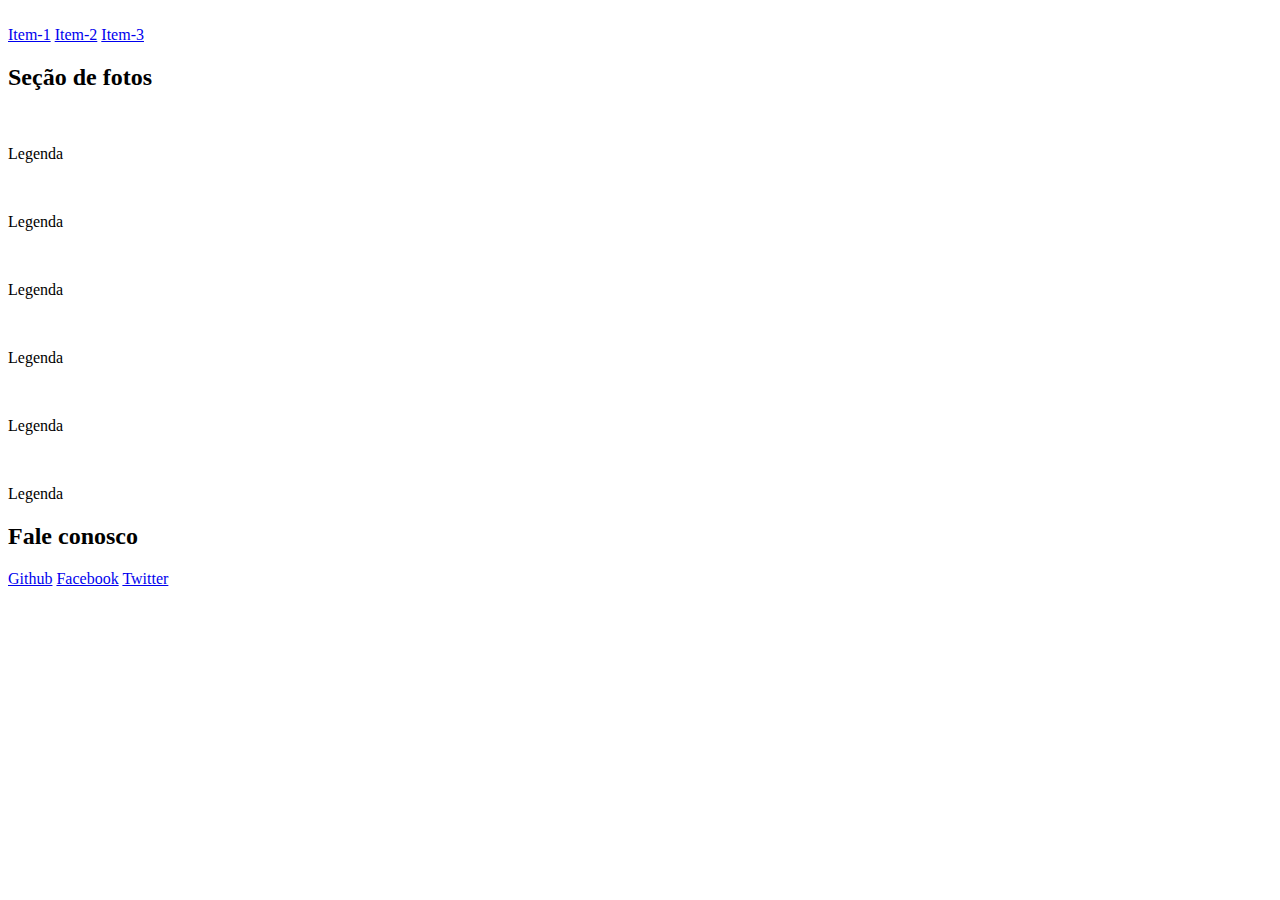
==== index.html @ a00202f2 "Estrutura criada" ====
<!DOCTYPE html>
<html lang="en">
<head>
    <meta charset="UTF-8">
    <meta http-equiv="X-UA-Compatible" content="IE=edge">
    <meta name="viewport" content="width=device-width, initial-scale=1.0">
    <title>My-Layout</title>
</head>
<body>
    <header class="cabecalho">
        <img src="" alt="">
        <nav>
            <a href="#">Item-1</a>
            <a href="#">Item-2</a>
            <a href="#">Item-3</a>
        </nav>
    </header>

    <h2 class="tit-sec">Seção de fotos</h2>

    <section class="conteudo">
        <div>
            <img src="" alt="">
            <p>Legenda</p>
        </div>

        <div>
            <img src="" alt="">
            <p>Legenda</p>
        </div>

        <div>
            <img src="" alt="">
            <p>Legenda</p>
        </div>

        <div>
            <img src="" alt="">
            <p>Legenda</p>
        </div>

        <div>
            <img src="" alt="">
            <p>Legenda</p>
        </div>

        <div>
            <img src="" alt="">
            <p>Legenda</p>
        </div>
    </section>

    <footer class="rodape">
        <h2>Fale conosco</h2>
        <nav>
            <a href="#">Github</a>
            <a href="#">Facebook</a>
            <a href="#">Twitter</a>
        </nav>
    </footer>
</body>
</html>
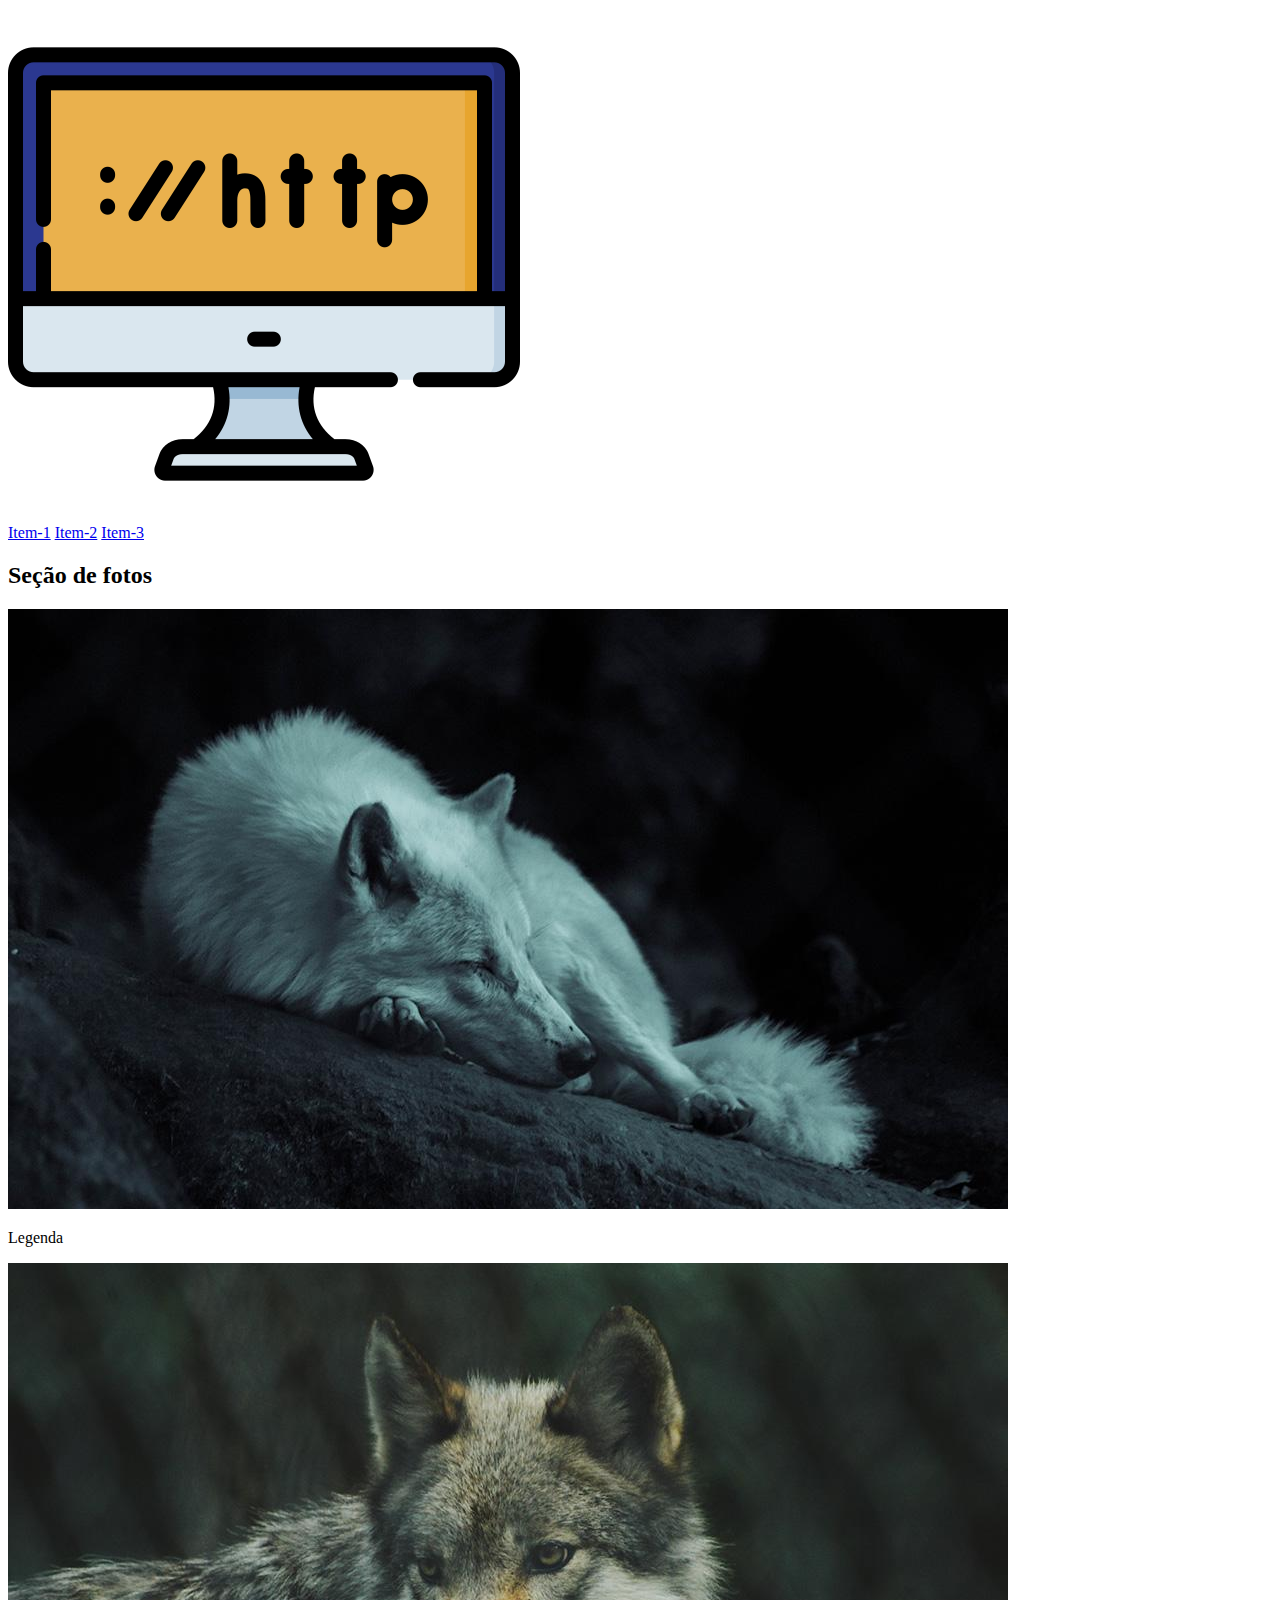
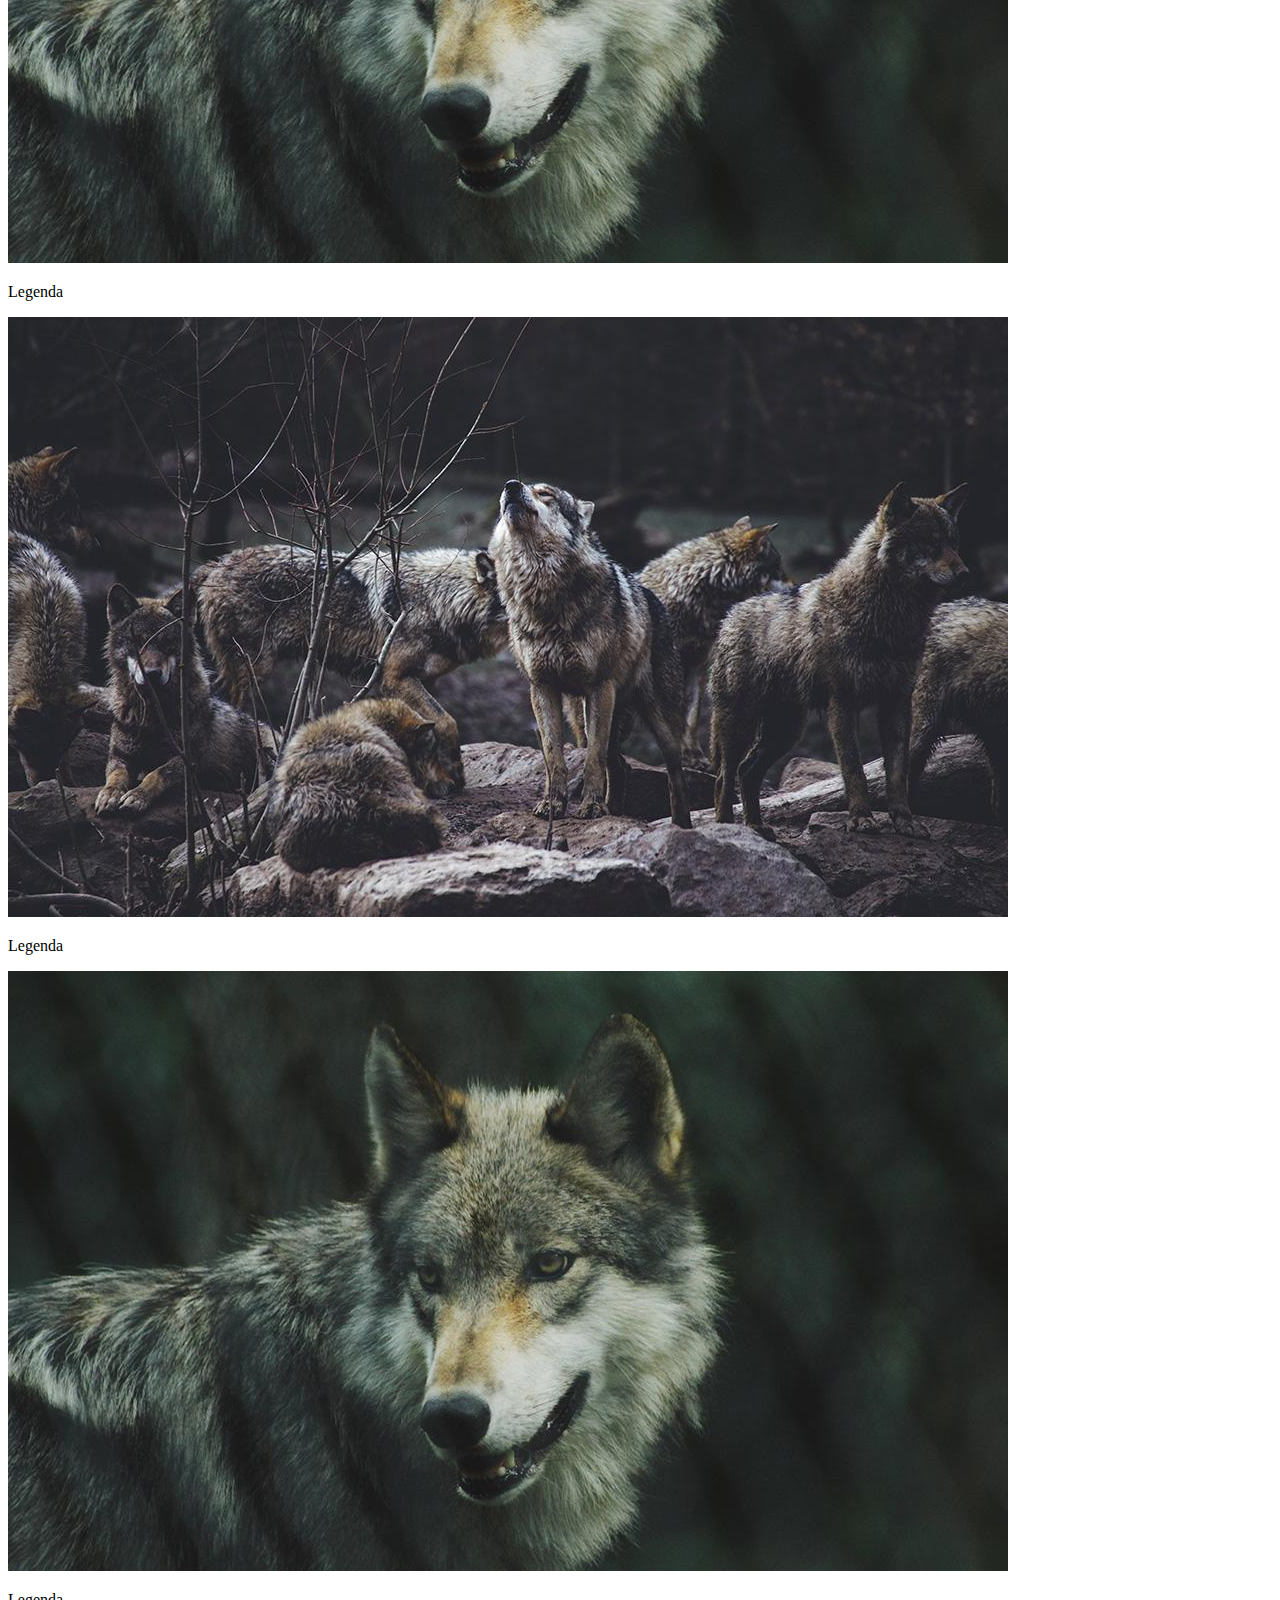
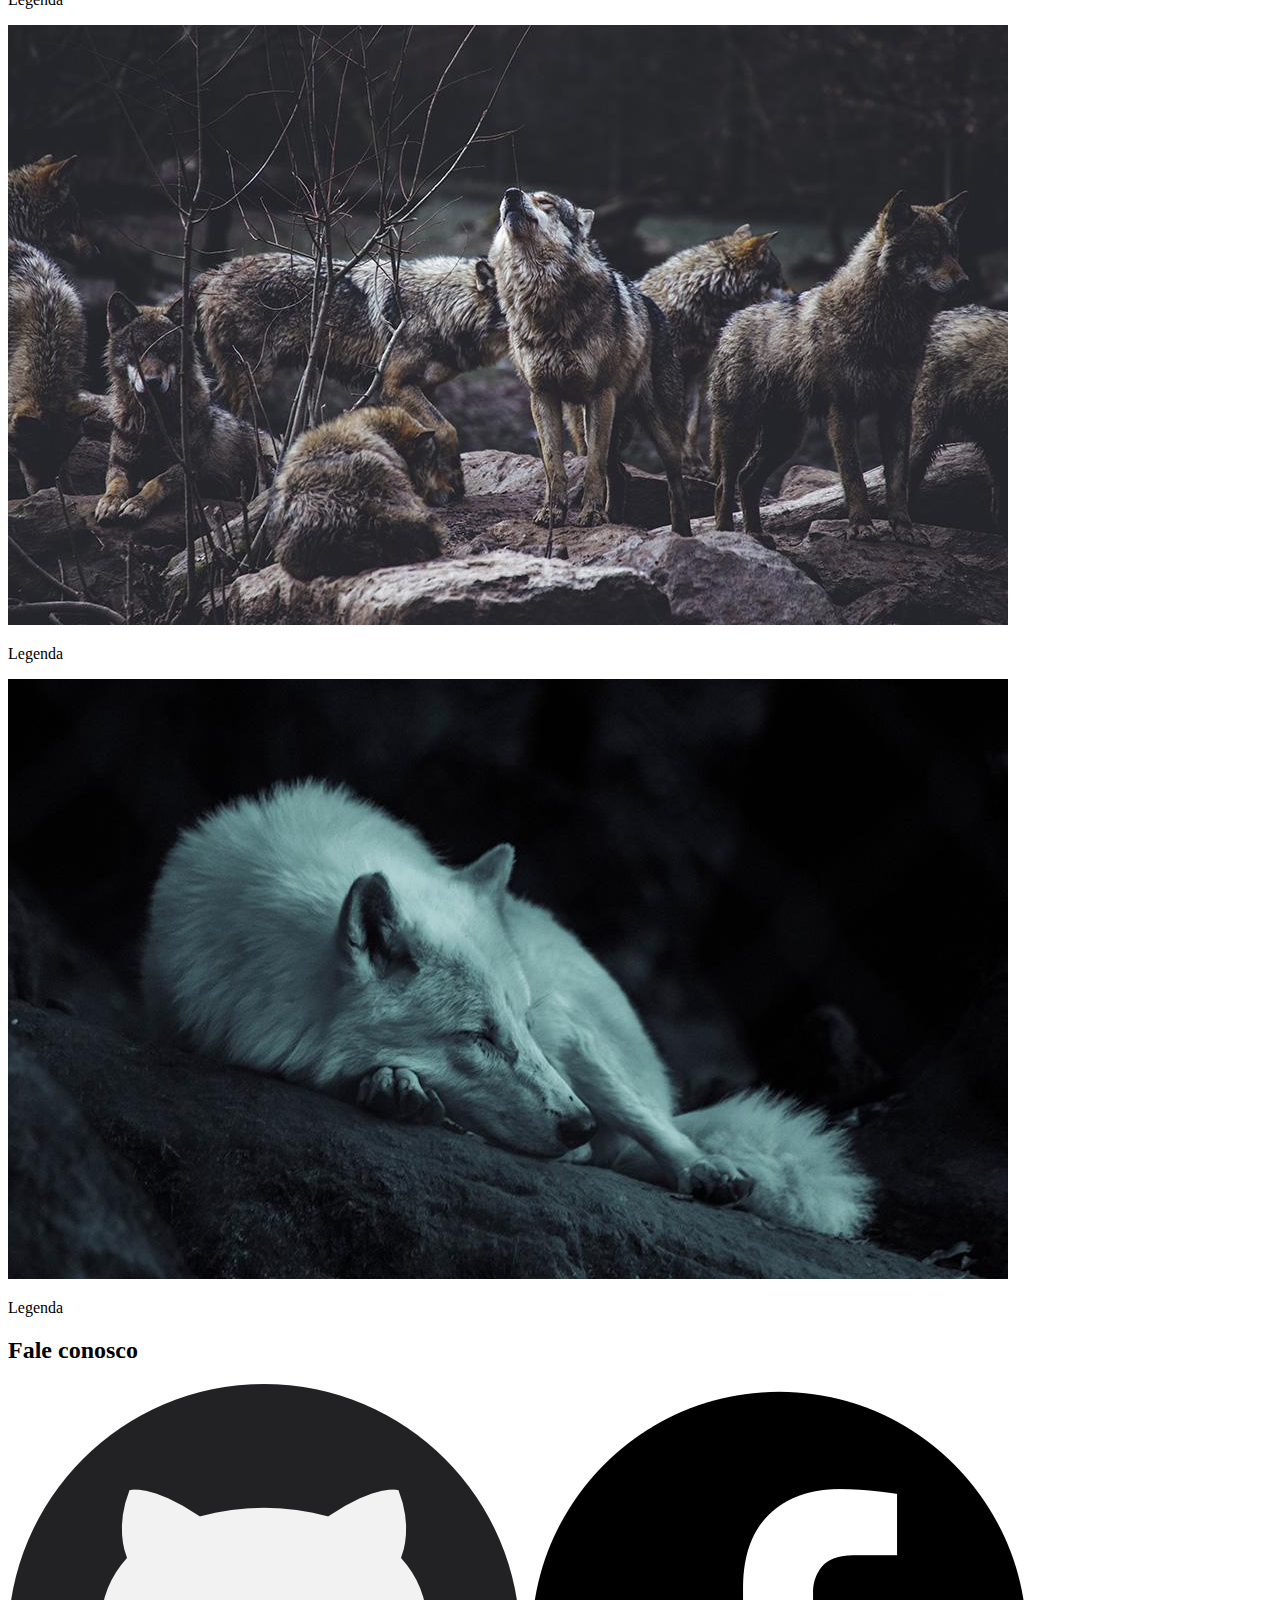
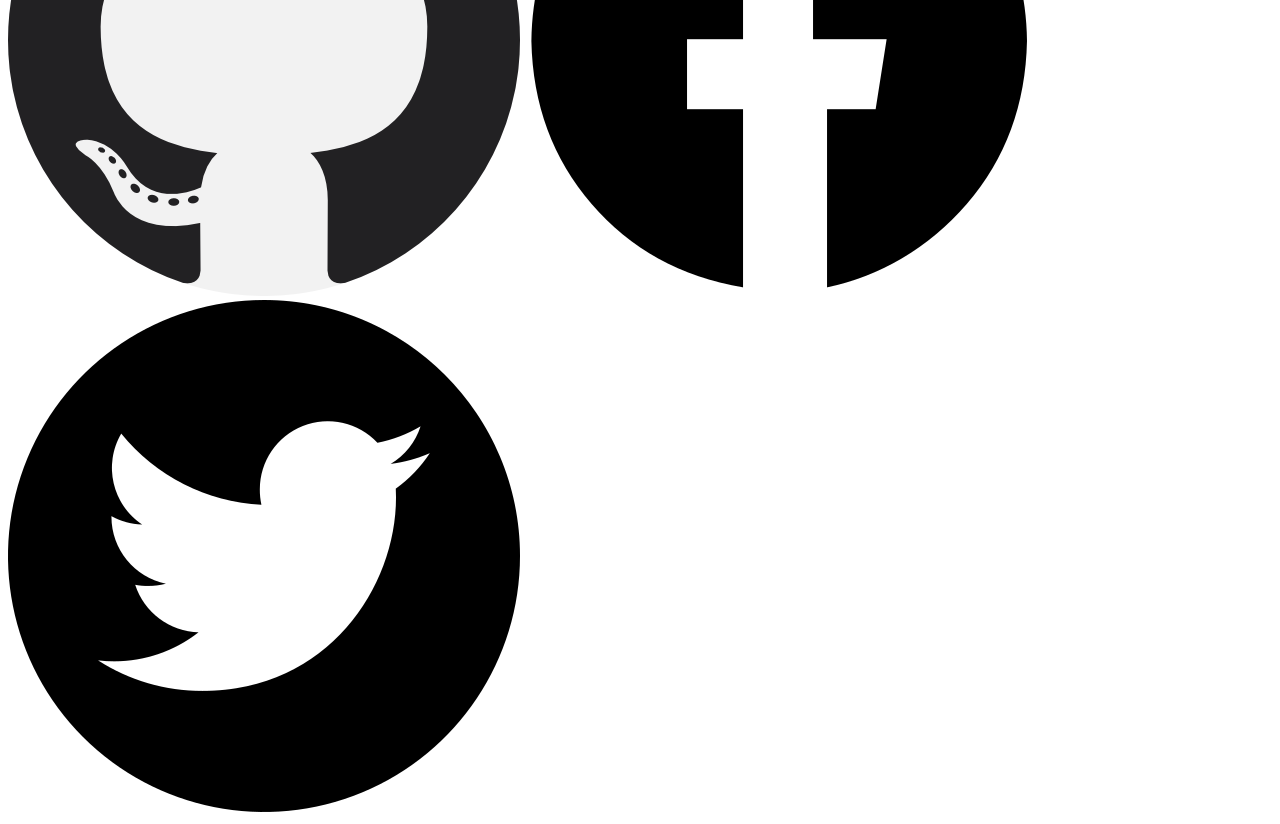
==== commit cd83bc39: "Imagens adicionadas ao index.html" ====
--- a/index.html
+++ b/index.html
@@ -4,11 +4,14 @@
     <meta charset="UTF-8">
     <meta http-equiv="X-UA-Compatible" content="IE=edge">
     <meta name="viewport" content="width=device-width, initial-scale=1.0">
+    <link rel="stylesheet" href="./css/estilo.css">
     <title>My-Layout</title>
 </head>
+
 <body>
+
     <header class="cabecalho">
-        <img src="" alt="">
+        <img src="./img/logo.png" alt="Monitor de computador">
         <nav>
             <a href="#">Item-1</a>
             <a href="#">Item-2</a>
@@ -20,32 +23,32 @@
 
     <section class="conteudo">
         <div>
-            <img src="" alt="">
+            <img src="./img/lobo1.jpg" alt="Lobo">
             <p>Legenda</p>
         </div>
 
         <div>
-            <img src="" alt="">
+            <img src="./img/lobo2.jpg" alt="Lobo">
             <p>Legenda</p>
         </div>
 
         <div>
-            <img src="" alt="">
+            <img src="./img/lobo3.jpg" alt="Lobo">
             <p>Legenda</p>
         </div>
 
         <div>
-            <img src="" alt="">
+            <img src="./img/lobo4.jpg" alt="Lobo">
             <p>Legenda</p>
         </div>
 
         <div>
-            <img src="" alt="">
+            <img src="./img/lobo5.jpg" alt="Lobo">
             <p>Legenda</p>
         </div>
 
         <div>
-            <img src="" alt="">
+            <img src="./img/lobo6.jpg" alt="Lobo">
             <p>Legenda</p>
         </div>
     </section>
@@ -53,9 +56,9 @@
     <footer class="rodape">
         <h2>Fale conosco</h2>
         <nav>
-            <a href="#">Github</a>
-            <a href="#">Facebook</a>
-            <a href="#">Twitter</a>
+            <a href="#"><img src="./img/social-1.png" alt="Logo github"></a>
+            <a href="#"><img src="./img/social-2.png" alt="Logo facebook"></a>
+            <a href="#"><img src="./img/social-3.png" alt="Logo twitter"></a>
         </nav>
     </footer>
 </body>
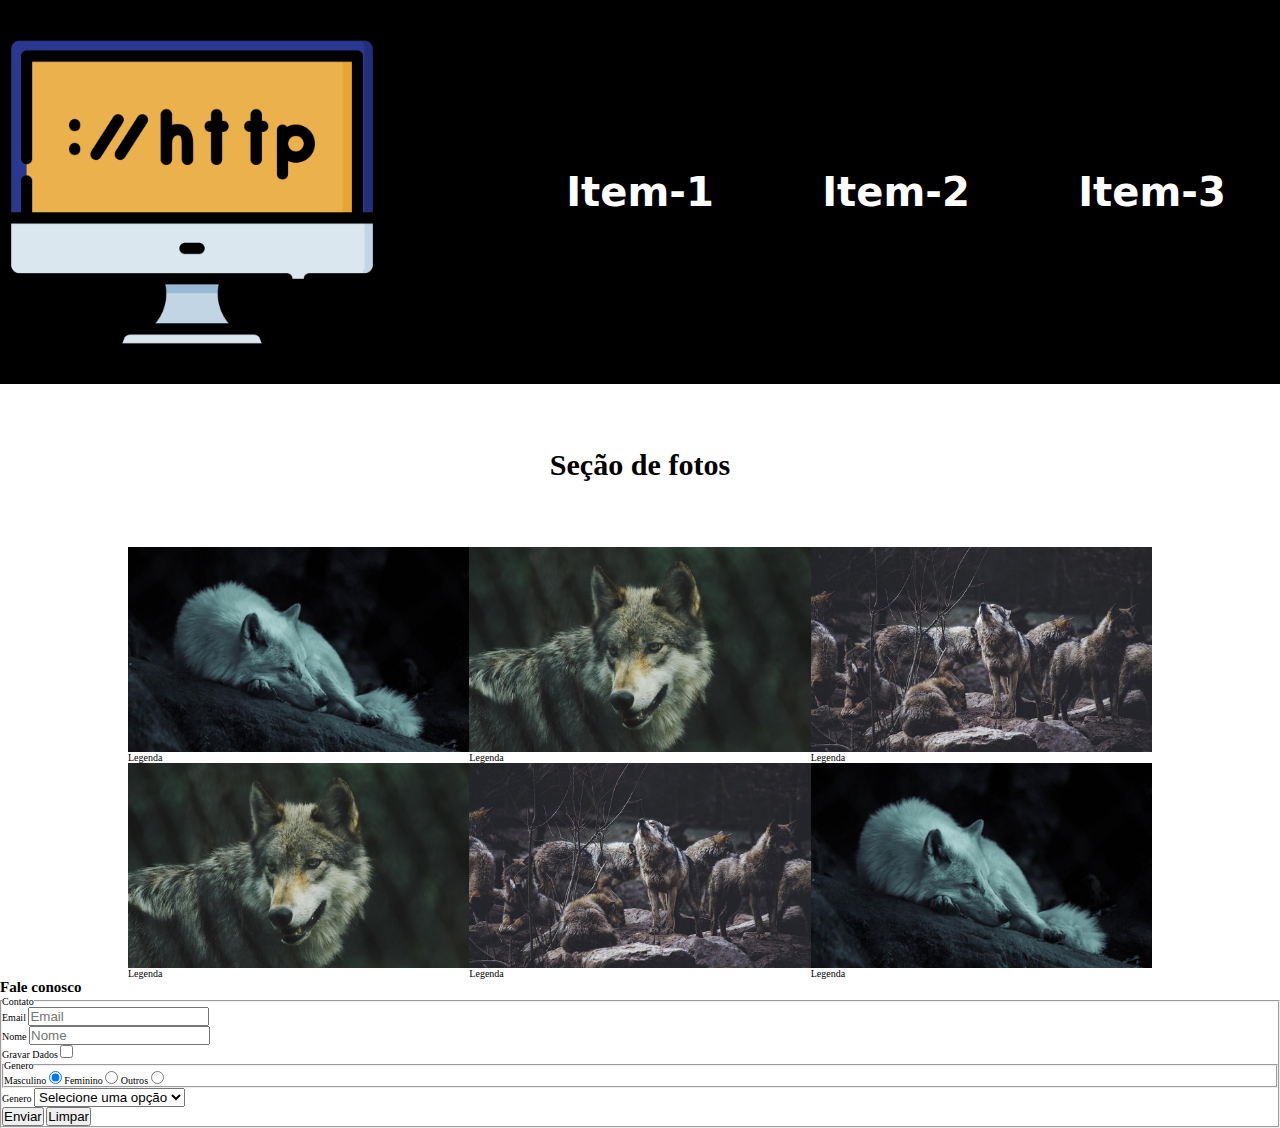
==== commit 97f5509c: "Estrutura do Form criada" ====
--- a/index.html
+++ b/index.html
@@ -56,10 +56,53 @@
     <footer class="rodape">
         <h2>Fale conosco</h2>
         <nav>
-            <a href="#"><img src="./img/social-1.png" alt="Logo github"></a>
+            <!--<a href="#"><img src="./img/social-1.png" alt="Logo github"></a>
             <a href="#"><img src="./img/social-2.png" alt="Logo facebook"></a>
-            <a href="#"><img src="./img/social-3.png" alt="Logo twitter"></a>
+            <a href="#"><img src="./img/social-3.png" alt="Logo twitter"></a>!-->
         </nav>
+        <div>
+            <form action="index.html" method="get" onsubmit="return true">
+                <fieldset>
+                    <legend>Contato</legend>
+                    <div>
+                        <label for="idEmail">Email</label>
+                        <input type="email" name="txtEmail" id="idEmail" placeholder="Email">
+                    </div>
+                    <div>
+                        <label for="idNm">Nome</label>
+                        <input type="text" name="txtNm" id="idNm" placeholder="Nome">
+                    </div>
+                    <div>
+                        <label for="idGrava">Gravar Dados</label>
+                        <input type="checkbox" name="chbGrava" id="idGrava" value="grava">
+                    </div>
+                    <div>
+                        <fieldset>
+                            <legend>Genero</legend>
+                            <label for="idM">Masculino</label>
+                            <input type="radio" name="rdb" id="idRdbM" value="m" checked="checked">
+                            <label for="idF">Feminino</label>
+                            <input type="radio" name="rdb" id="idRdbF" value="f">
+                            <label for="idO">Outros</label>
+                            <input type="radio" name="rdb" id="idRdbO" value="o">
+                        </fieldset>
+                    </div>
+                    <div>
+                        <label for="">Genero</label>
+                        <select name="selGenero" id="idGenero">
+                            <option selected="selected">Selecione uma opção</option>
+                            <option value="m">Masculino</option>
+                            <option value="f">Feminino</option>
+                            <option value="o">Outros</option>
+                        </select>
+                    </div>
+                    <div>
+                        <input type="submit" value="Enviar">
+                        <input type="reset" value="Limpar">
+                    </div>
+                </fieldset>
+            </form>
+        </div>
     </footer>
 </body>
 </html>--- a/css/estilo.css
+++ b/css/estilo.css
@@ -0,0 +1,38 @@
+@import url("./cabecalho.css");
+@import url("./conteudo.css");
+
+html{
+    font-size: 62.7%;
+}
+
+*{
+    margin: 0;
+    padding: 0;
+    box-sizing: border-box;
+}
+
+.tit-sec{
+    text-align: center;
+    font-size: 3rem;
+    margin: 5% 0;
+}
+
+/*breakpoint*/
+
+@media(max-width: 629px){
+
+    .cabecalho{
+        flex-direction: column;    
+    }
+
+    .cabecalho nav{
+        flex-wrap: nowrap;
+    }
+
+    .cabecalho a{
+        font-size: 3rem;
+        padding: 5% 0;
+    }
+}
+
+/*breakpoint*/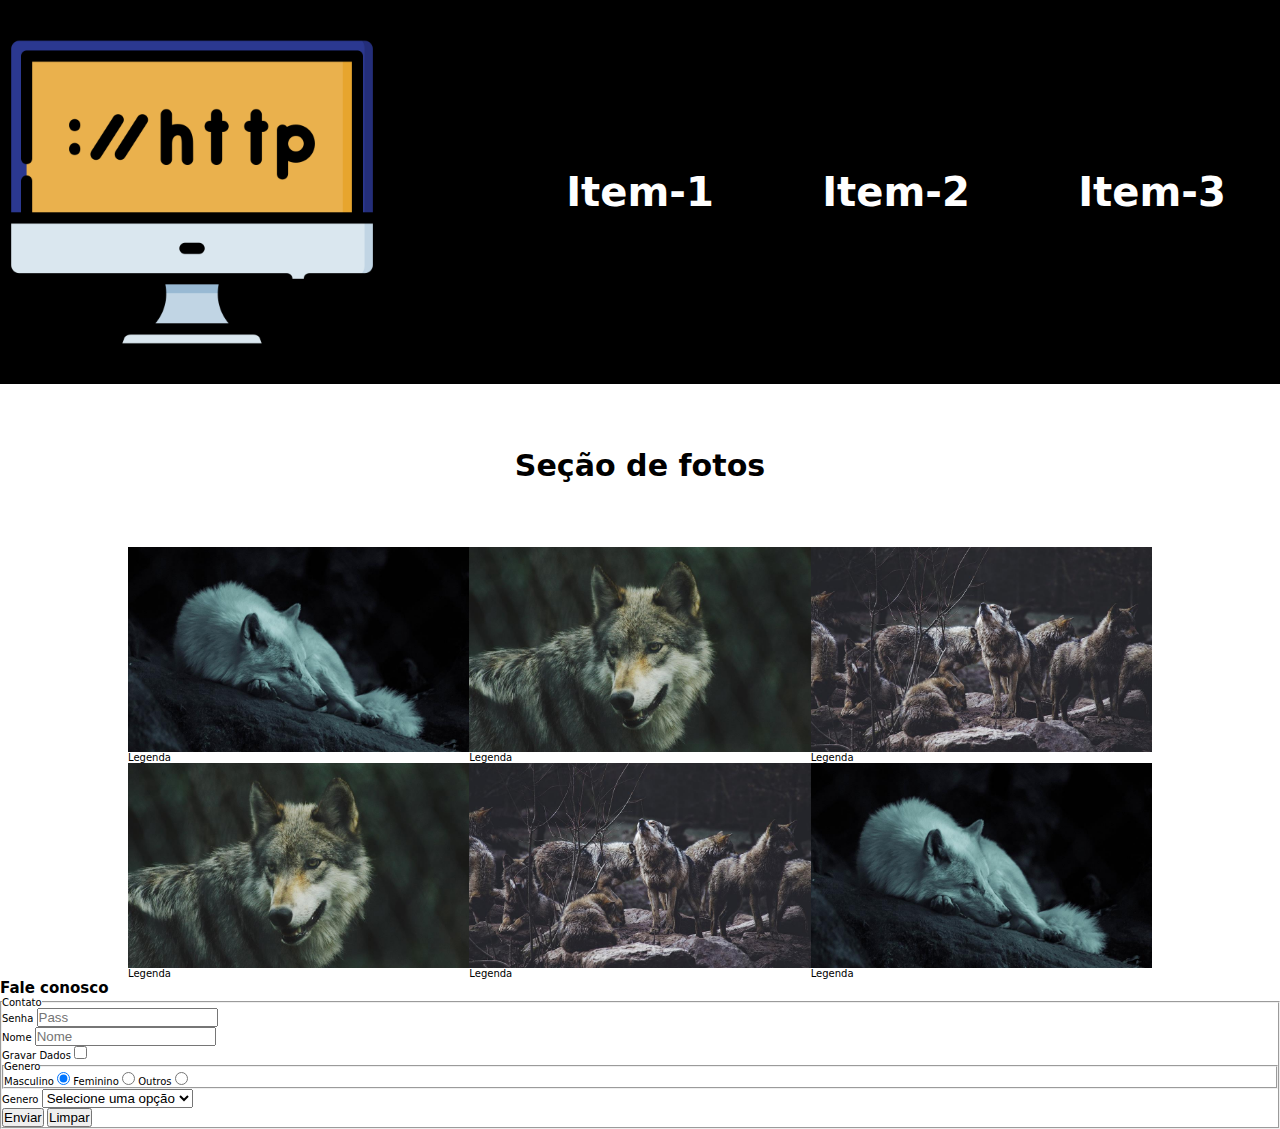
==== commit 61ab93a1: "Utilizando patterns com RegExpr no form." ====
--- a/index.html
+++ b/index.html
@@ -65,8 +65,10 @@
                 <fieldset>
                     <legend>Contato</legend>
                     <div>
-                        <label for="idEmail">Email</label>
-                        <input type="email" name="txtEmail" id="idEmail" placeholder="Email">
+                        <!--<label for="idEmail">Email</label>
+                        <input type="email" name="txtEmail" id="idEmail" placeholder="Email" pattern="[A-Za-z]{6}">!-->
+                        <label for="idPass">Senha</label>
+                        <input type="password" name="txtPass" id="idPass" placeholder="Pass" pattern="(?=.*\d)(?=.*[a-z])(?=.*[A-Z]).{8,}" title="Precisa conter uma letra maiuscula e pelo menos um caracter especial">
                     </div>
                     <div>
                         <label for="idNm">Nome</label>
--- a/css/estilo.css
+++ b/css/estilo.css
@@ -3,6 +3,7 @@
 
 html{
     font-size: 62.7%;
+    font-family: system-ui, -apple-system, BlinkMacSystemFont, 'Segoe UI', Roboto, Oxygen, Ubuntu, Cantarell, 'Open Sans', 'Helvetica Neue', sans-serif;
 }
 
 *{
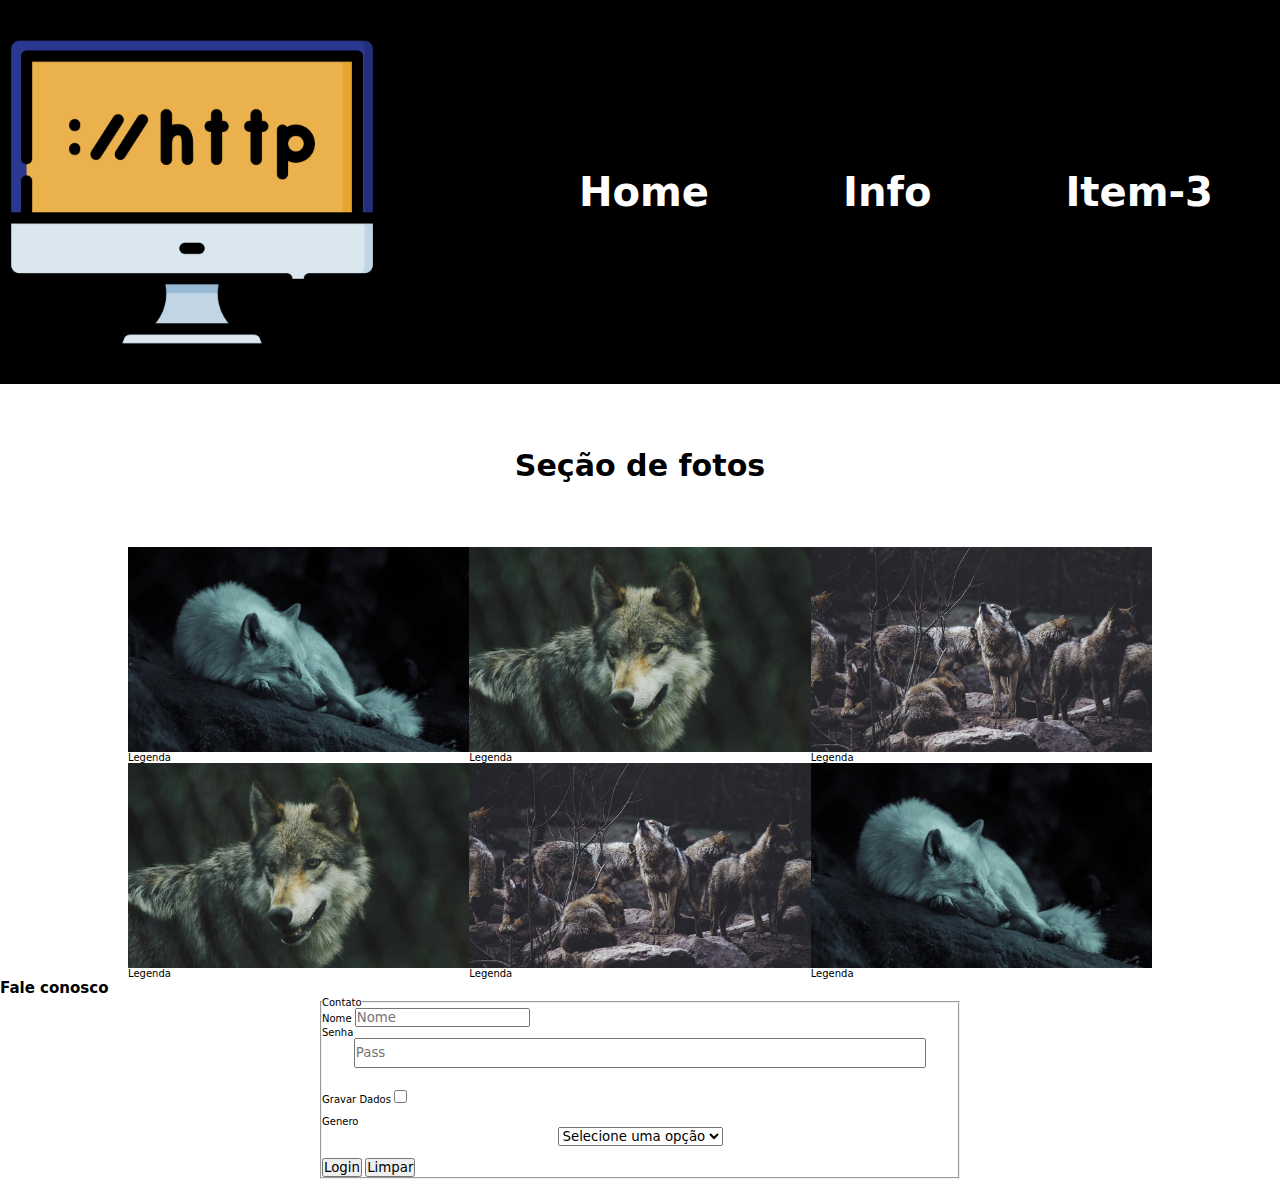
==== commit 2c79e2bb: "Forms estilizado" ====
--- a/index.html
+++ b/index.html
@@ -1,110 +1,103 @@
 <!DOCTYPE html>
-<html lang="en">
-<head>
-    <meta charset="UTF-8">
-    <meta http-equiv="X-UA-Compatible" content="IE=edge">
-    <meta name="viewport" content="width=device-width, initial-scale=1.0">
-    <link rel="stylesheet" href="./css/estilo.css">
-    <title>My-Layout</title>
-</head>
+    <html lang="en">
+    <head>
+        <meta charset="UTF-8">
+        <meta http-equiv="X-UA-Compatible" content="IE=edge">
+        <meta name="viewport" content="width=device-width, initial-scale=1.0">
+        <link rel="stylesheet" href="./css/estilo.css">
+        <title>My-Layout</title>
+    </head>
 
-<body>
+    <body>
 
-    <header class="cabecalho">
-        <img src="./img/logo.png" alt="Monitor de computador">
-        <nav>
-            <a href="#">Item-1</a>
-            <a href="#">Item-2</a>
-            <a href="#">Item-3</a>
-        </nav>
-    </header>
+        <header class="cabecalho">
+            <img src="./img/logo.png" alt="Monitor de computador">
+            <nav>
+                <a href="./index.html">Home</a>
+                <a href="./info.html">Info</a>
+                <a href="#">Item-3</a>
+            </nav>
+        </header>
 
-    <h2 class="tit-sec">Seção de fotos</h2>
+        <h2 class="tit-sec">Seção de fotos</h2>
 
-    <section class="conteudo">
-        <div>
-            <img src="./img/lobo1.jpg" alt="Lobo">
-            <p>Legenda</p>
-        </div>
+        <section class="conteudo">
+            <div>
+                <img src="./img/lobo1.jpg" alt="Lobo">
+                <p>Legenda</p>
+            </div>
 
-        <div>
-            <img src="./img/lobo2.jpg" alt="Lobo">
-            <p>Legenda</p>
-        </div>
+            <div>
+                <img src="./img/lobo2.jpg" alt="Lobo">
+                <p>Legenda</p>
+            </div>
 
-        <div>
-            <img src="./img/lobo3.jpg" alt="Lobo">
-            <p>Legenda</p>
-        </div>
+            <div>
+                <img src="./img/lobo3.jpg" alt="Lobo">
+                <p>Legenda</p>
+            </div>
 
-        <div>
-            <img src="./img/lobo4.jpg" alt="Lobo">
-            <p>Legenda</p>
-        </div>
+            <div>
+                <img src="./img/lobo4.jpg" alt="Lobo">
+                <p>Legenda</p>
+            </div>
 
-        <div>
-            <img src="./img/lobo5.jpg" alt="Lobo">
-            <p>Legenda</p>
-        </div>
+            <div>
+                <img src="./img/lobo5.jpg" alt="Lobo">
+                <p>Legenda</p>
+            </div>
 
-        <div>
-            <img src="./img/lobo6.jpg" alt="Lobo">
-            <p>Legenda</p>
-        </div>
-    </section>
+            <div>
+                <img src="./img/lobo6.jpg" alt="Lobo">
+                <p>Legenda</p>
+            </div>
+        </section>
 
-    <footer class="rodape">
-        <h2>Fale conosco</h2>
-        <nav>
-            <!--<a href="#"><img src="./img/social-1.png" alt="Logo github"></a>
-            <a href="#"><img src="./img/social-2.png" alt="Logo facebook"></a>
-            <a href="#"><img src="./img/social-3.png" alt="Logo twitter"></a>!-->
-        </nav>
-        <div>
-            <form action="index.html" method="get" onsubmit="return true">
-                <fieldset>
-                    <legend>Contato</legend>
-                    <div>
-                        <!--<label for="idEmail">Email</label>
-                        <input type="email" name="txtEmail" id="idEmail" placeholder="Email" pattern="[A-Za-z]{6}">!-->
-                        <label for="idPass">Senha</label>
-                        <input type="password" name="txtPass" id="idPass" placeholder="Pass" pattern="(?=.*\d)(?=.*[a-z])(?=.*[A-Z]).{8,}" title="Precisa conter uma letra maiuscula e pelo menos um caracter especial">
-                    </div>
-                    <div>
-                        <label for="idNm">Nome</label>
-                        <input type="text" name="txtNm" id="idNm" placeholder="Nome">
-                    </div>
-                    <div>
-                        <label for="idGrava">Gravar Dados</label>
-                        <input type="checkbox" name="chbGrava" id="idGrava" value="grava">
-                    </div>
-                    <div>
-                        <fieldset>
-                            <legend>Genero</legend>
-                            <label for="idM">Masculino</label>
-                            <input type="radio" name="rdb" id="idRdbM" value="m" checked="checked">
-                            <label for="idF">Feminino</label>
-                            <input type="radio" name="rdb" id="idRdbF" value="f">
-                            <label for="idO">Outros</label>
-                            <input type="radio" name="rdb" id="idRdbO" value="o">
-                        </fieldset>
-                    </div>
-                    <div>
-                        <label for="">Genero</label>
-                        <select name="selGenero" id="idGenero">
-                            <option selected="selected">Selecione uma opção</option>
-                            <option value="m">Masculino</option>
-                            <option value="f">Feminino</option>
-                            <option value="o">Outros</option>
-                        </select>
-                    </div>
-                    <div>
-                        <input type="submit" value="Enviar">
-                        <input type="reset" value="Limpar">
-                    </div>
-                </fieldset>
-            </form>
-        </div>
-    </footer>
-</body>
+        <footer class="rodape">
+            <h2>Fale conosco</h2>
+            <nav>
+                <!--<a href="#"><img src="./img/social-1.png" alt="Logo github"></a>
+                <a href="#"><img src="./img/social-2.png" alt="Logo facebook"></a>
+                <a href="#"><img src="./img/social-3.png" alt="Logo twitter"></a>!-->
+            </nav>
+            <div>
+                <form action="index.html" method="get" onsubmit="return true">
+                    <fieldset>
+                        <legend>Contato</legend>
+                        
+                        <div>
+                            <label for="idNm">Nome</label>
+                            <input type="text" name="txtNm" id="idNm" placeholder="Nome" required>
+                        </div>
+
+                        <div>
+                            <!--<label for="idEmail">Email</label>
+                            <input type="email" name="txtEmail" id="idEmail" placeholder="Email" pattern="[A-Za-z]{6}">!-->
+                            <label for="idPass">Senha</label>
+                            <input type="password" name="txtPass" id="idPass" placeholder="Pass" pattern="(?=.*\d)(?=.*[a-z])(?=.*[A-Z]).{8,}" title="Precisa conter uma letra maiuscula e pelo menos um caracter especial">
+                        </div>
+
+                        <div>
+                            <label for="idGrava">Gravar Dados</label>
+                            <input type="checkbox" name="chbGrava" id="idGrava" value="grava">
+                        </div>
+                        
+                        <div>
+                            <label for="">Genero</label>
+                            <select name="selGenero" id="idGenero">
+                                <option selected="selected">Selecione uma opção</option>
+                                <option value="m">Masculino</option>
+                                <option value="f">Feminino</option>
+                                <option value="o">Outros</option>
+                            </select>
+                        </div>
+                        <div>
+                            <button type="submit">Login</button>
+                            <button type="reset">Limpar</button>
+                        </div>
+                    </fieldset>
+                </form>
+            </div>
+        </footer>
+    </body>
 </html>--- a/css/estilo.css
+++ b/css/estilo.css
@@ -10,6 +10,7 @@
     margin: 0;
     padding: 0;
     box-sizing: border-box;
+    font-family: system-ui, -apple-system, BlinkMacSystemFont, 'Segoe UI', Roboto, Oxygen, Ubuntu, Cantarell, 'Open Sans', 'Helvetica Neue', sans-serif;
 }
 
 .tit-sec{
@@ -36,4 +37,68 @@
     }
 }
 
-/*breakpoint*/+/*breakpoint*/
+
+/* tabela */
+
+table{
+    border-collapse: collapse;
+    margin: 5% auto;
+}
+
+td, th{
+    border: 1px solid #000000dd;
+    padding: 8px;
+}
+
+tr:nth-child(even){
+    background-color: #dddddd;
+}
+
+tr:hover{
+    background-color: #de6666;
+}
+
+td{
+    text-align: left;
+}
+
+td[colspan], [rowspan]{
+    background-color: #eeb3b3;
+    text-align: center;
+    font-weight: 700;
+}
+
+/* tabela */
+
+.rodape {
+    display: flex;
+    flex-direction: column;
+
+}
+
+.rodape > div{
+    display: flex;
+}
+
+.rodape div form{
+    margin: 0 auto;
+    width: 50%;
+}
+
+.rodape div form input[type=email], input[type=password]{
+    display: block;
+    width: 90%;
+    height: 30px;
+    margin: 0 auto 1.5% auto;
+}
+
+.rodape div form input[type=checkbox]{
+
+    margin: 2% auto;
+}
+
+.rodape div form select{
+    display: block;
+    margin: 0 auto 2% auto ;
+}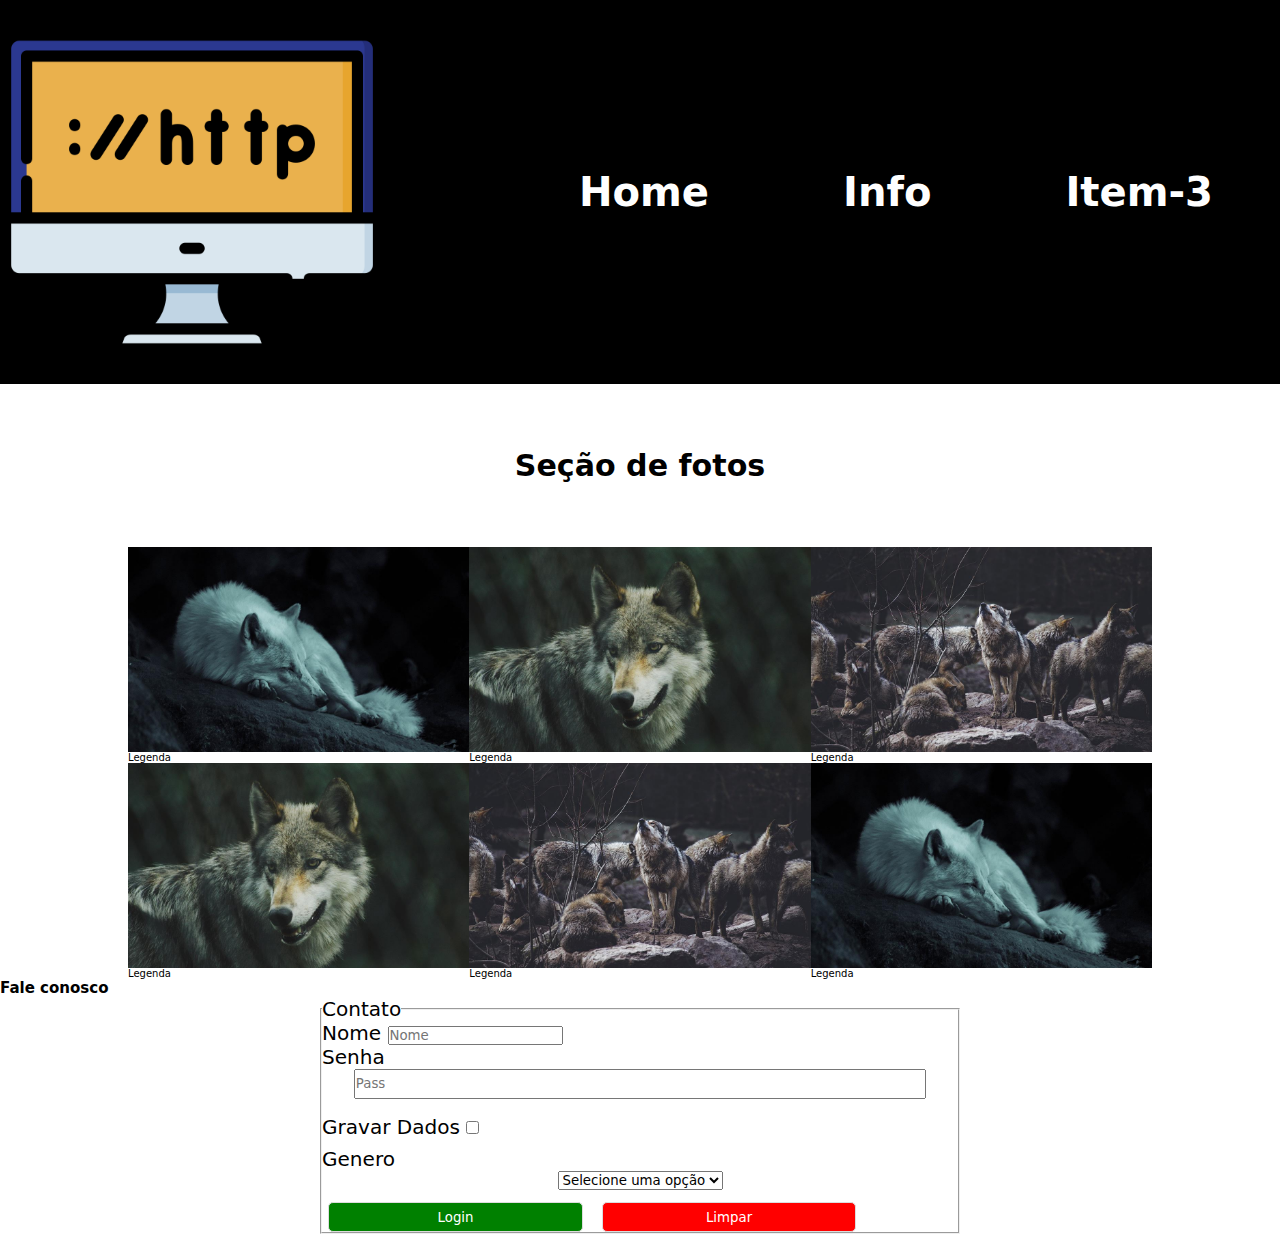
==== commit 0f47019d: "Estilização do forms finalizada" ====
--- a/index.html
+++ b/index.html
@@ -6,6 +6,8 @@
         <meta name="viewport" content="width=device-width, initial-scale=1.0">
         <link rel="stylesheet" href="./css/estilo.css">
         <title>My-Layout</title>
+
+        <script src="./js/script.js"></script>
     </head>
 
     <body>
--- a/css/estilo.css
+++ b/css/estilo.css
@@ -84,6 +84,7 @@
 .rodape div form{
     margin: 0 auto;
     width: 50%;
+    font-size: 2rem;
 }
 
 .rodape div form input[type=email], input[type=password]{
@@ -101,4 +102,41 @@
 .rodape div form select{
     display: block;
     margin: 0 auto 2% auto ;
-}+}
+
+.rodape form div fieldset{
+    width: 90%;
+    margin: 2% auto;
+}
+
+.lbl-txt{
+    margin: auto 5%;
+}
+
+.btn{
+    display: flex;
+    margin: 0 auto;
+    justify-content: center;
+}
+
+.rodape form div button{
+    width: 40%;
+    height: 30px;
+    margin: 0 1%;
+    background-color: #de6666;
+}
+
+.rodape button:nth-child(even){
+    background-color: red;
+    color: white;
+    border: 1px solid #dddddd;
+    border-radius: 5px;
+}
+
+.rodape button:nth-child(odd){
+    background-color: green;
+    color: white;
+    border: 1px solid #dddddd;
+    border-radius: 5px;
+}
+
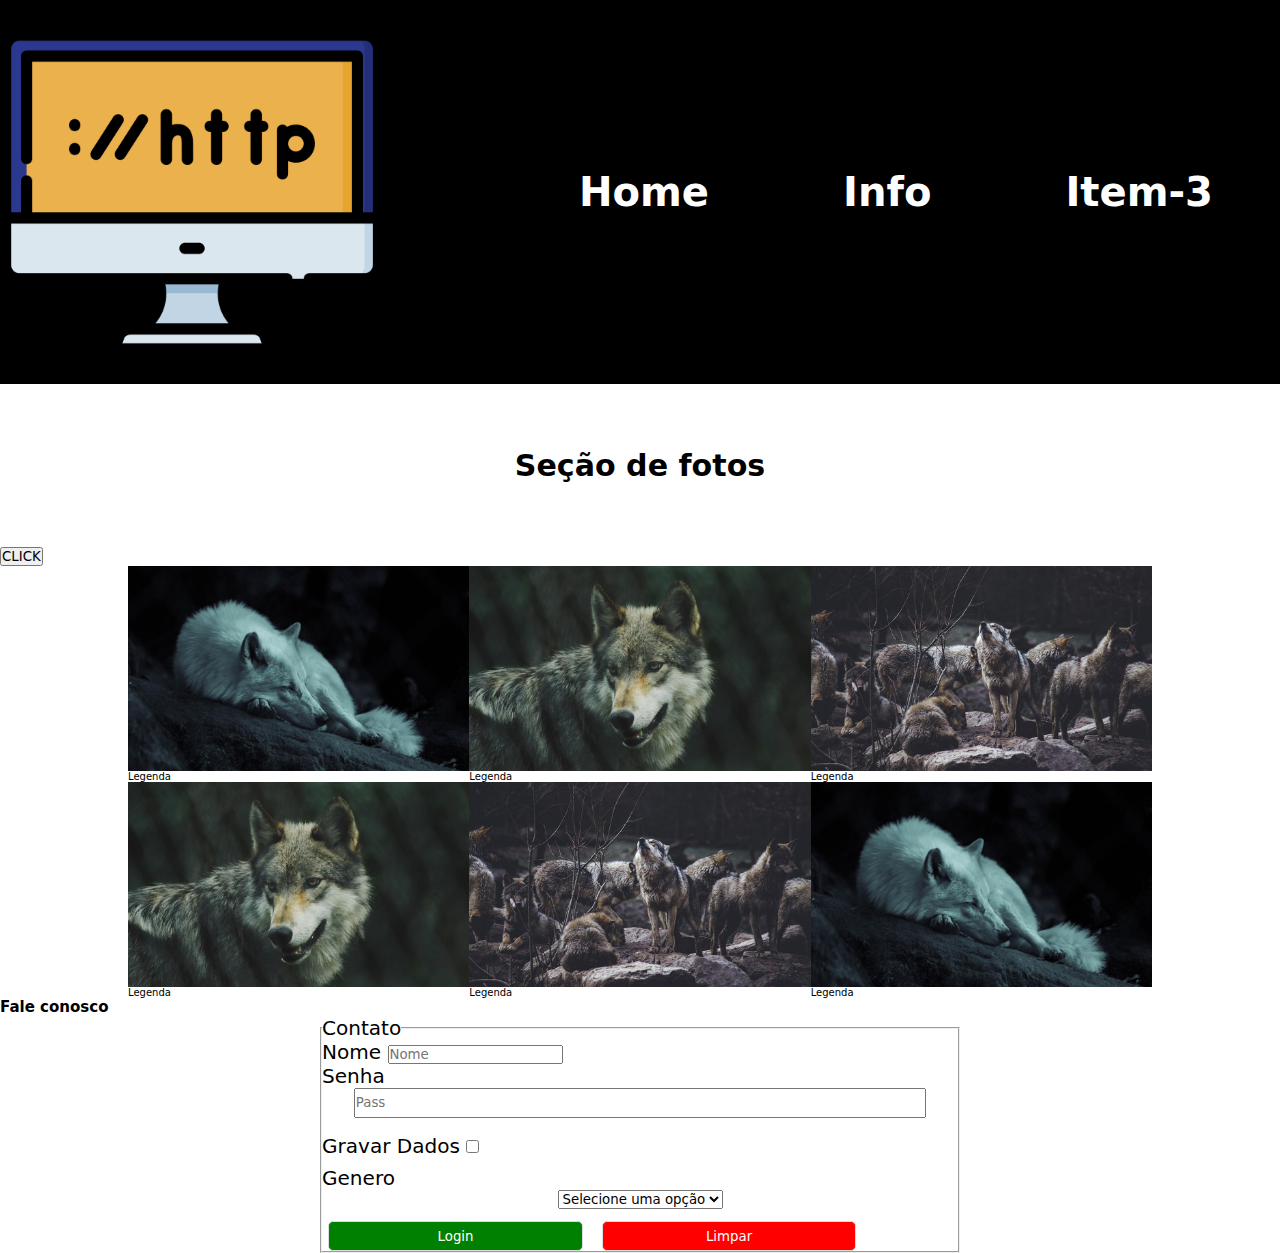
==== commit 9c20530a: "Button criado" ====
--- a/index.html
+++ b/index.html
@@ -7,7 +7,7 @@
         <link rel="stylesheet" href="./css/estilo.css">
         <title>My-Layout</title>
 
-        <script src="./js/script.js"></script>
+        <script src="./js/script.js" defer></script>
     </head>
 
     <body>
@@ -21,8 +21,12 @@
             </nav>
         </header>
 
-        <h2 class="tit-sec">Seção de fotos</h2>
+        <h2 id="meu-tit" class="tit-sec">Seção de fotos</h2>
 
+        <button id="meu-btn"> <span>CLICK</span> </button>
+       
+        
+        
         <section class="conteudo">
             <div>
                 <img src="./img/lobo1.jpg" alt="Lobo">
